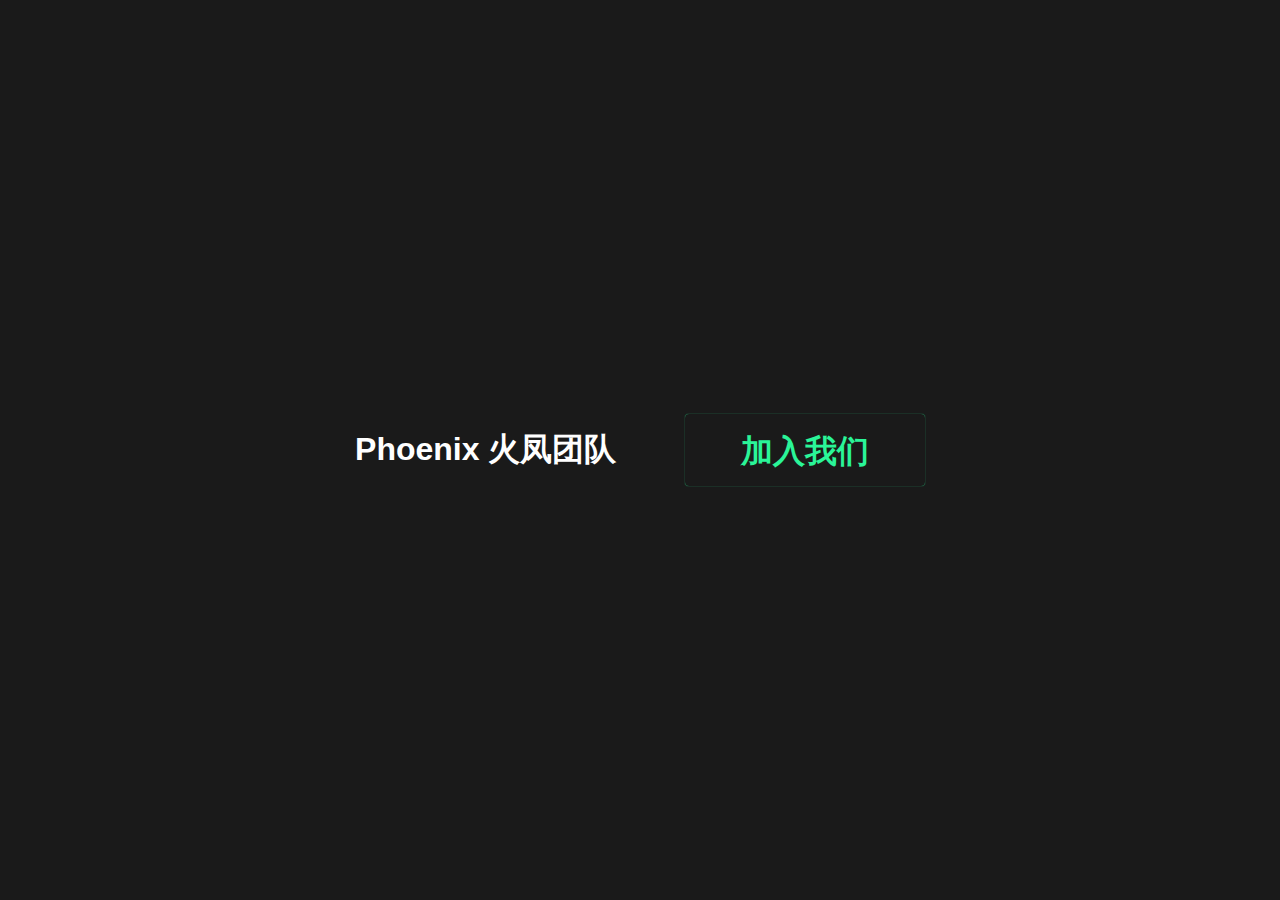
==== index.html @ 7932d628 "Create index.html" ====
<!DOCTYPE html>
<html>
    <meta charset="UTF-8">
    <meta name="viewport" content="width=device-width, initial-scale=1.0">
    <style>
        body {
            margin: 0;
            height: 100vh;
            display: flex;
            justify-content: center;
            align-items: center;
            font-family: Arial, sans-serif;
            background: #1a1a1a;
        }

        .button-container {
            position: relative;
            display: flex;
            justify-content: center;
            align-items: center;
        }

        .glow-button {
            position: relative;
            width: 240px;
            height: 72px;
            border: none;
            border-radius: 4px;
            background: transparent;
            color: var(--btn-color);
            font-size: 32px;
            font-weight: 700;
            text-align: center;
            line-height: 72px;
            cursor: pointer;
            overflow: hidden;
            box-shadow: 0 0 1px var(--btn-color);
            transition: box-shadow 0.3s, background-color 0.3s, color 0.3s;
        }

        .glow-button:hover {
            background-color: var(--btn-color);
            color: #fff;
            box-shadow: 0 0 5px var(--btn-color), 0 0 25px var(--btn-color), 0 0 50px var(--btn-color), 0 0 100px var(--btn-color);
        }

        .glow-button:active {
            background-color: var(--btn-color);
            color: #fff;
            box-shadow: 0 0 15px var(--btn-color), 0 0 30px var(--btn-color), 0 0 60px var(--btn-color), 0 0 120px var(--btn-color);
            transform: scale(0.95);
        }

        .border-lines {
            position: absolute;
            top: 0;
            left: 0;
            width: 100%;
            height: 100%;
            pointer-events: none;
        }

        .line {
            position: absolute;
            display: block;
            background: linear-gradient(90deg, transparent, var(--btn-color));
        }

        .top {
            top: 0;
            left: -100%;
            width: 100%;
            height: 2px;
            animation: topAnim 4s linear infinite;
        }

        @keyframes topAnim {
            0% {
                left: -100%;
            }
            50%,
            100% {
                left: 100%;
            }
        }

        .right {
            top: -100%;
            right: 0;
            width: 2px;
            height: 100%;
            animation: rightAnim 4s linear infinite 1s;
            background: linear-gradient(180deg, transparent, var(--btn-color));
        }

        @keyframes rightAnim {
            0% {
                top: -100%;
            }
            50%,
            100% {
                top: 100%;
            }
        }

        .bottom {
            bottom: 0;
            right: -100%;
            width: 100%;
            height: 2px;
            animation: bottomAnim 4s linear infinite 2s;
            background: linear-gradient(270deg, transparent, var(--btn-color));
        }

        @keyframes bottomAnim {
            0% {
                right: -100%;
            }
            50%,
            100% {
                right: 100%;
            }
        }

        .left {
            bottom: -100%;
            left: 0;
            width: 2px;
            height: 100%;
            animation: leftAnim 4s linear infinite 3s;
            background: linear-gradient(360deg, transparent, var(--btn-color));
        }

        @keyframes leftAnim {
            0% {
                bottom: -100%;
            }
            50%,
            100% {
                bottom: 100%;
            }
        }

        .text {
            float:right;
        }
    </style>


    <head>
        <title>Phoenix 火凤团队</title>
    </head>
    <body> 
        <!--网页顶部-->
        <div class="text">
            <h1 style="color: #fff;">Phoenix 火凤团队&ThickSpace;&ThickSpace;&ThickSpace;&ThickSpace;&ThickSpace;&ThickSpace;&ThickSpace;</h1>
        </div>
        <div class="button-container">
            <button class="glow-button" onclick="handleClick()" style="--btn-color: #2af598;">
                加入我们
                <div class="border-lines">
                    <span class="line top"></span>
                    <span class="line right"></span>
                    <span class="line bottom"></span>
                    <span class="line left"></span>
                </div>
            </button>
        </div>

        <!--对应的函数-->
        <script>
            function handleClick() {
                window.location.href = "https://www.luogu.com.cn/team/82669#main"
            }
        </script>
    </body>
</html>
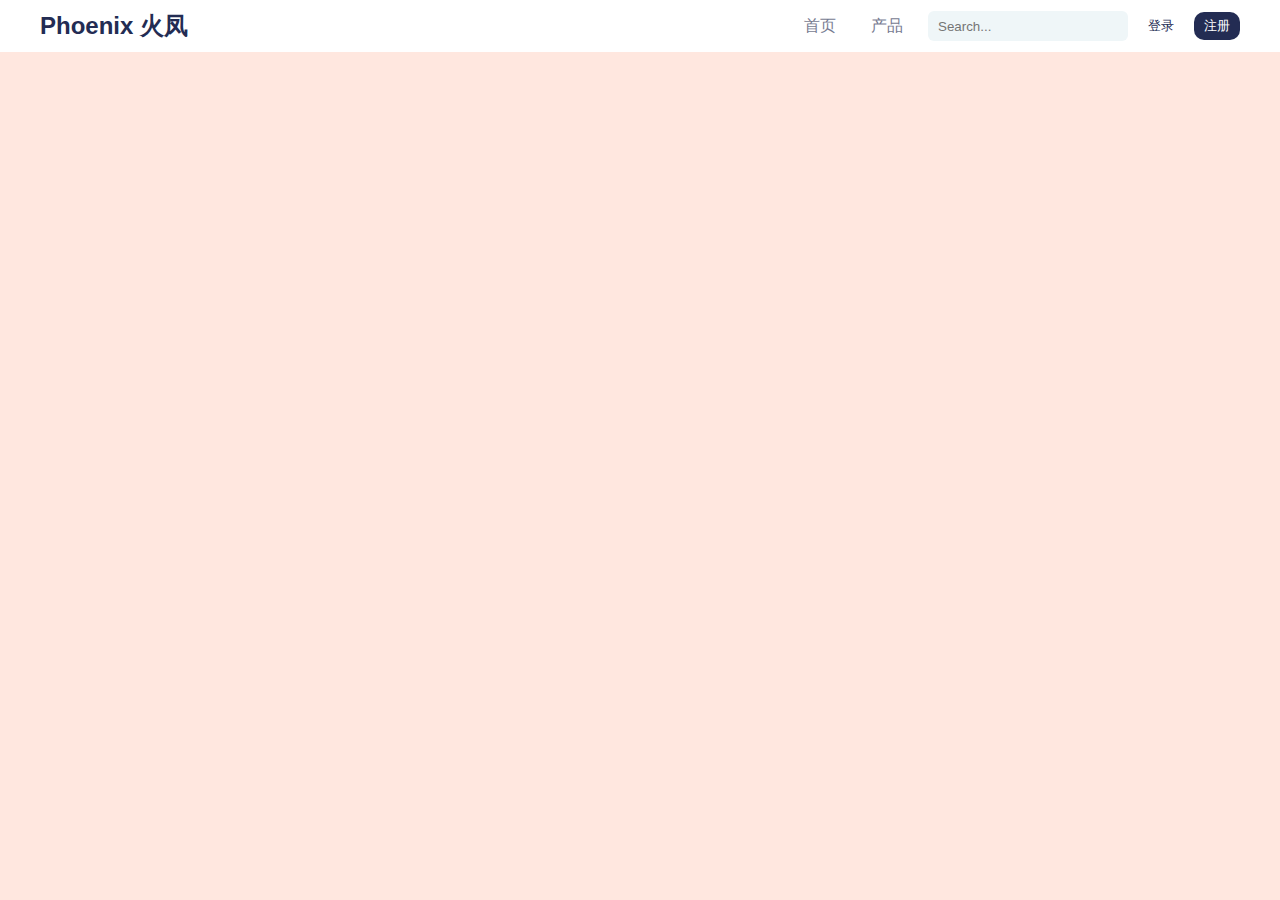
==== commit 6c137ecb: "update 202409171314" ====
--- a/index.html
+++ b/index.html
@@ -2,176 +2,38 @@
 <html>
     <meta charset="UTF-8">
     <meta name="viewport" content="width=device-width, initial-scale=1.0">
-    <style>
-        body {
-            margin: 0;
-            height: 100vh;
-            display: flex;
-            justify-content: center;
-            align-items: center;
-            font-family: Arial, sans-serif;
-            background: #1a1a1a;
-        }
-
-        .button-container {
-            position: relative;
-            display: flex;
-            justify-content: center;
-            align-items: center;
-        }
-
-        .glow-button {
-            position: relative;
-            width: 240px;
-            height: 72px;
-            border: none;
-            border-radius: 4px;
-            background: transparent;
-            color: var(--btn-color);
-            font-size: 32px;
-            font-weight: 700;
-            text-align: center;
-            line-height: 72px;
-            cursor: pointer;
-            overflow: hidden;
-            box-shadow: 0 0 1px var(--btn-color);
-            transition: box-shadow 0.3s, background-color 0.3s, color 0.3s;
-        }
-
-        .glow-button:hover {
-            background-color: var(--btn-color);
-            color: #fff;
-            box-shadow: 0 0 5px var(--btn-color), 0 0 25px var(--btn-color), 0 0 50px var(--btn-color), 0 0 100px var(--btn-color);
-        }
-
-        .glow-button:active {
-            background-color: var(--btn-color);
-            color: #fff;
-            box-shadow: 0 0 15px var(--btn-color), 0 0 30px var(--btn-color), 0 0 60px var(--btn-color), 0 0 120px var(--btn-color);
-            transform: scale(0.95);
-        }
-
-        .border-lines {
-            position: absolute;
-            top: 0;
-            left: 0;
-            width: 100%;
-            height: 100%;
-            pointer-events: none;
-        }
-
-        .line {
-            position: absolute;
-            display: block;
-            background: linear-gradient(90deg, transparent, var(--btn-color));
-        }
-
-        .top {
-            top: 0;
-            left: -100%;
-            width: 100%;
-            height: 2px;
-            animation: topAnim 4s linear infinite;
-        }
-
-        @keyframes topAnim {
-            0% {
-                left: -100%;
-            }
-            50%,
-            100% {
-                left: 100%;
-            }
-        }
-
-        .right {
-            top: -100%;
-            right: 0;
-            width: 2px;
-            height: 100%;
-            animation: rightAnim 4s linear infinite 1s;
-            background: linear-gradient(180deg, transparent, var(--btn-color));
-        }
-
-        @keyframes rightAnim {
-            0% {
-                top: -100%;
-            }
-            50%,
-            100% {
-                top: 100%;
-            }
-        }
-
-        .bottom {
-            bottom: 0;
-            right: -100%;
-            width: 100%;
-            height: 2px;
-            animation: bottomAnim 4s linear infinite 2s;
-            background: linear-gradient(270deg, transparent, var(--btn-color));
-        }
-
-        @keyframes bottomAnim {
-            0% {
-                right: -100%;
-            }
-            50%,
-            100% {
-                right: 100%;
-            }
-        }
-
-        .left {
-            bottom: -100%;
-            left: 0;
-            width: 2px;
-            height: 100%;
-            animation: leftAnim 4s linear infinite 3s;
-            background: linear-gradient(360deg, transparent, var(--btn-color));
-        }
-
-        @keyframes leftAnim {
-            0% {
-                bottom: -100%;
-            }
-            50%,
-            100% {
-                bottom: 100%;
-            }
-        }
-
-        .text {
-            float:right;
-        }
-    </style>
+    <link rel="stylesheet" type="text/css" href="./css/navbar.css">
+    <link rel="stylesheet" type="text/css" href="./css/index.css">
 
 
     <head>
         <title>Phoenix 火凤团队</title>
     </head>
     <body> 
-        <!--网页顶部-->
-        <div class="text">
-            <h1 style="color: #fff;">Phoenix 火凤团队&ThickSpace;&ThickSpace;&ThickSpace;&ThickSpace;&ThickSpace;&ThickSpace;&ThickSpace;</h1>
-        </div>
-        <div class="button-container">
-            <button class="glow-button" onclick="handleClick()" style="--btn-color: #2af598;">
-                加入我们
-                <div class="border-lines">
-                    <span class="line top"></span>
-                    <span class="line right"></span>
-                    <span class="line bottom"></span>
-                    <span class="line left"></span>
+        <div class="navbar" id="nav">
+            <div class="logo">Phoenix 火凤</div>
+            <div class="menu-icon" id="menuIcon">
+                <span></span>
+                <span></span>
+                <span></span>
+                <span></span>
+            </div>
+            <ul id="navbarMenu">
+                <li><a href="./index.html">首页</a></li>
+                <li><a href="./html/software.html">产品</a></li>
+                <div class="search-box">
+                    <input type="text" placeholder="Search...">
                 </div>
-            </button>
-        </div>
-
-        <!--对应的函数-->
-        <script>
-            function handleClick() {
-                window.location.href = "https://www.luogu.com.cn/team/82669#main"
-            }
-        </script>
+                <div class="buttons">
+                    <button class="login">登录</button>
+                    <button class="register">注册</button>
+                </div>
+            </ul>
+            </div>
+            <script src="script.js"></script>
     </body>
-</html>+</html>
+<!--Phoenix Website-->
+<!--version: 0.1a-->
+<!--date: 2024/9/17-->
+<!------->--- a/css/navbar.css
+++ b/css/navbar.css
@@ -0,0 +1,180 @@
+/* 添加响应式设计的样式 */
+@media screen and (max-width: 768px) {
+  .navbar {
+    position: relative;
+    padding: 10px 10px;
+  }
+
+  /* 在小屏幕上隐藏导航栏和搜索框等 */
+  .navbar ul,
+  .search-box,
+  .buttons {
+    display: none;
+  }
+
+  /* 显示汉堡式图标 */
+  .navbar .menu-icon {
+    display: block;
+    position: relative;
+    width: 30px;
+    height: 20px;
+    cursor: pointer;
+  }
+
+  .navbar .menu-icon span {
+    display: block;
+    position: absolute;
+    height: 4px;
+    width: 100%;
+    background: #232c53;
+    border-radius: 4px;
+    opacity: 1;
+    left: 0;
+    transform: rotate(0deg);
+    transition: 0.25s ease-in-out;
+  }
+
+  .navbar .menu-icon span:nth-child(1) {
+    top: 0px;
+  }
+
+  .navbar .menu-icon span:nth-child(2),
+  .navbar .menu-icon span:nth-child(3) {
+    top: 10px;
+  }
+
+  .navbar .menu-icon span:nth-child(4) {
+    top: 20px;
+  }
+
+  /* 菜单展开时的样式 */
+  .navbar.open .menu-icon span:nth-child(1) {
+    top: 18px;
+    width: 0%;
+    left: 50%;
+  }
+
+  .navbar.open .menu-icon span:nth-child(2) {
+    transform: rotate(45deg);
+  }
+
+  .navbar.open .menu-icon span:nth-child(3) {
+    transform: rotate(-45deg);
+  }
+
+  .navbar.open .menu-icon span:nth-child(4) {
+    top: 18px;
+    width: 0%;
+    left: 50%;
+  }
+
+  /* 展开菜单时的导航栏样式 */
+  .navbar.open ul {
+    display: flex;
+    flex-direction: column;
+  }
+
+  .navbar.open .search-box,
+  .navbar.open .buttons {
+    display: block;
+  }
+
+  .search-box,
+  .buttons {
+    display: block;
+  }
+
+  #navbarMenu {
+    width: 100%;
+    flex-direction: column;
+    gap: 10px;
+    padding: 10px 0;
+    background-color: #ffffff;
+    border-radius: 10px;
+    position: absolute;
+    left: 0;
+    bottom: -200px;
+    text-align: center;
+  }
+
+  #navbarMenu li a {
+    font-size: 20px;
+  }
+}
+
+* {
+  box-sizing: border-box;
+}
+
+.navbar {
+  background-color: #ffffff;
+  color: #fff;
+  padding: 10px 40px;
+  display: flex;
+  align-items: center;
+  justify-content: space-between;
+}
+
+.logo {
+  font-size: 24px;
+  font-weight: bold;
+  color: #232c53;
+}
+
+.navbar ul {
+  list-style-type: none;
+  margin: 0;
+  padding: 0;
+  display: flex;
+  align-items: center;
+}
+
+.navbar li {
+  position: relative;
+  margin-right: 15px;
+}
+
+.navbar li a {
+  color: #777b91;
+  text-decoration: none;
+  padding: 10px;
+}
+
+.navbar li a:hover {
+  color: #141e46;
+}
+
+.search-box {
+  position: relative;
+}
+
+.search-box input {
+  width: 200px;
+  height: 30px;
+  border: none;
+  padding: 5px 10px;
+  border-radius: 6px;
+  background-color: #eff6f8;
+}
+
+.buttons {
+  display: flex;
+}
+
+.buttons button {
+  margin-left: 10px;
+  padding: 5px 10px;
+  border: none;
+  cursor: pointer;
+}
+
+.login {
+  color: #232c53;
+  background-color: #fff;
+}
+
+.register {
+  color: #fff;
+  background-color: #232c53;
+  border-radius: 10px;
+}--- a/css/index.css
+++ b/css/index.css
@@ -0,0 +1,142 @@
+body {
+    margin: 0;
+    padding: 0;
+    font-family: Arial, sans-serif;
+    background-color: #ffe7df;
+}
+
+.button-container {
+    position: relative;
+    display: flex;
+    justify-content: center;
+    align-items: center;
+}
+
+.glow-button {
+    position: relative;
+    width: 240px;
+    height: 72px;
+    border: none;
+    border-radius: 4px;
+    background: transparent;
+    color: var(--btn-color);
+    font-size: 32px;
+    font-weight: 700;
+    text-align: center;
+    line-height: 72px;
+    cursor: pointer;
+    overflow: hidden;
+    box-shadow: 0 0 1px var(--btn-color);
+    transition: box-shadow 0.3s, background-color 0.3s, color 0.3s;
+}
+
+.glow-button:hover {
+    background-color: var(--btn-color);
+    color: #fff;
+    box-shadow: 0 0 5px var(--btn-color), 0 0 25px var(--btn-color), 0 0 50px var(--btn-color), 0 0 100px var(--btn-color);
+}
+
+.glow-button:active {
+    background-color: var(--btn-color);
+    color: #fff;
+    box-shadow: 0 0 15px var(--btn-color), 0 0 30px var(--btn-color), 0 0 60px var(--btn-color), 0 0 120px var(--btn-color);
+    transform: scale(0.95);
+}
+
+.border-lines {
+    position: absolute;
+    top: 0;
+    left: 0;
+    width: 100%;
+    height: 100%;
+    pointer-events: none;
+}
+
+.line {
+    position: absolute;
+    display: block;
+    background: linear-gradient(90deg, transparent, var(--btn-color));
+}
+
+.top {
+    top: 0;
+    left: -100%;
+    width: 100%;
+    height: 2px;
+    animation: topAnim 4s linear infinite;
+}
+
+@keyframes topAnim {
+    0% {
+        left: -100%;
+    }
+
+    50%,
+    100% {
+        left: 100%;
+    }
+}
+
+.right {
+    top: -100%;
+    right: 0;
+    width: 2px;
+    height: 100%;
+    animation: rightAnim 4s linear infinite 1s;
+    background: linear-gradient(180deg, transparent, var(--btn-color));
+}
+
+@keyframes rightAnim {
+    0% {
+        top: -100%;
+    }
+
+    50%,
+    100% {
+        top: 100%;
+    }
+}
+
+.bottom {
+    bottom: 0;
+    right: -100%;
+    width: 100%;
+    height: 2px;
+    animation: bottomAnim 4s linear infinite 2s;
+    background: linear-gradient(270deg, transparent, var(--btn-color));
+}
+
+@keyframes bottomAnim {
+    0% {
+        right: -100%;
+    }
+
+    50%,
+    100% {
+        right: 100%;
+    }
+}
+
+.left {
+    bottom: -100%;
+    left: 0;
+    width: 2px;
+    height: 100%;
+    animation: leftAnim 4s linear infinite 3s;
+    background: linear-gradient(360deg, transparent, var(--btn-color));
+}
+
+@keyframes leftAnim {
+    0% {
+        bottom: -100%;
+    }
+
+    50%,
+    100% {
+        bottom: 100%;
+    }
+}
+
+.text {
+    float: right;
+}